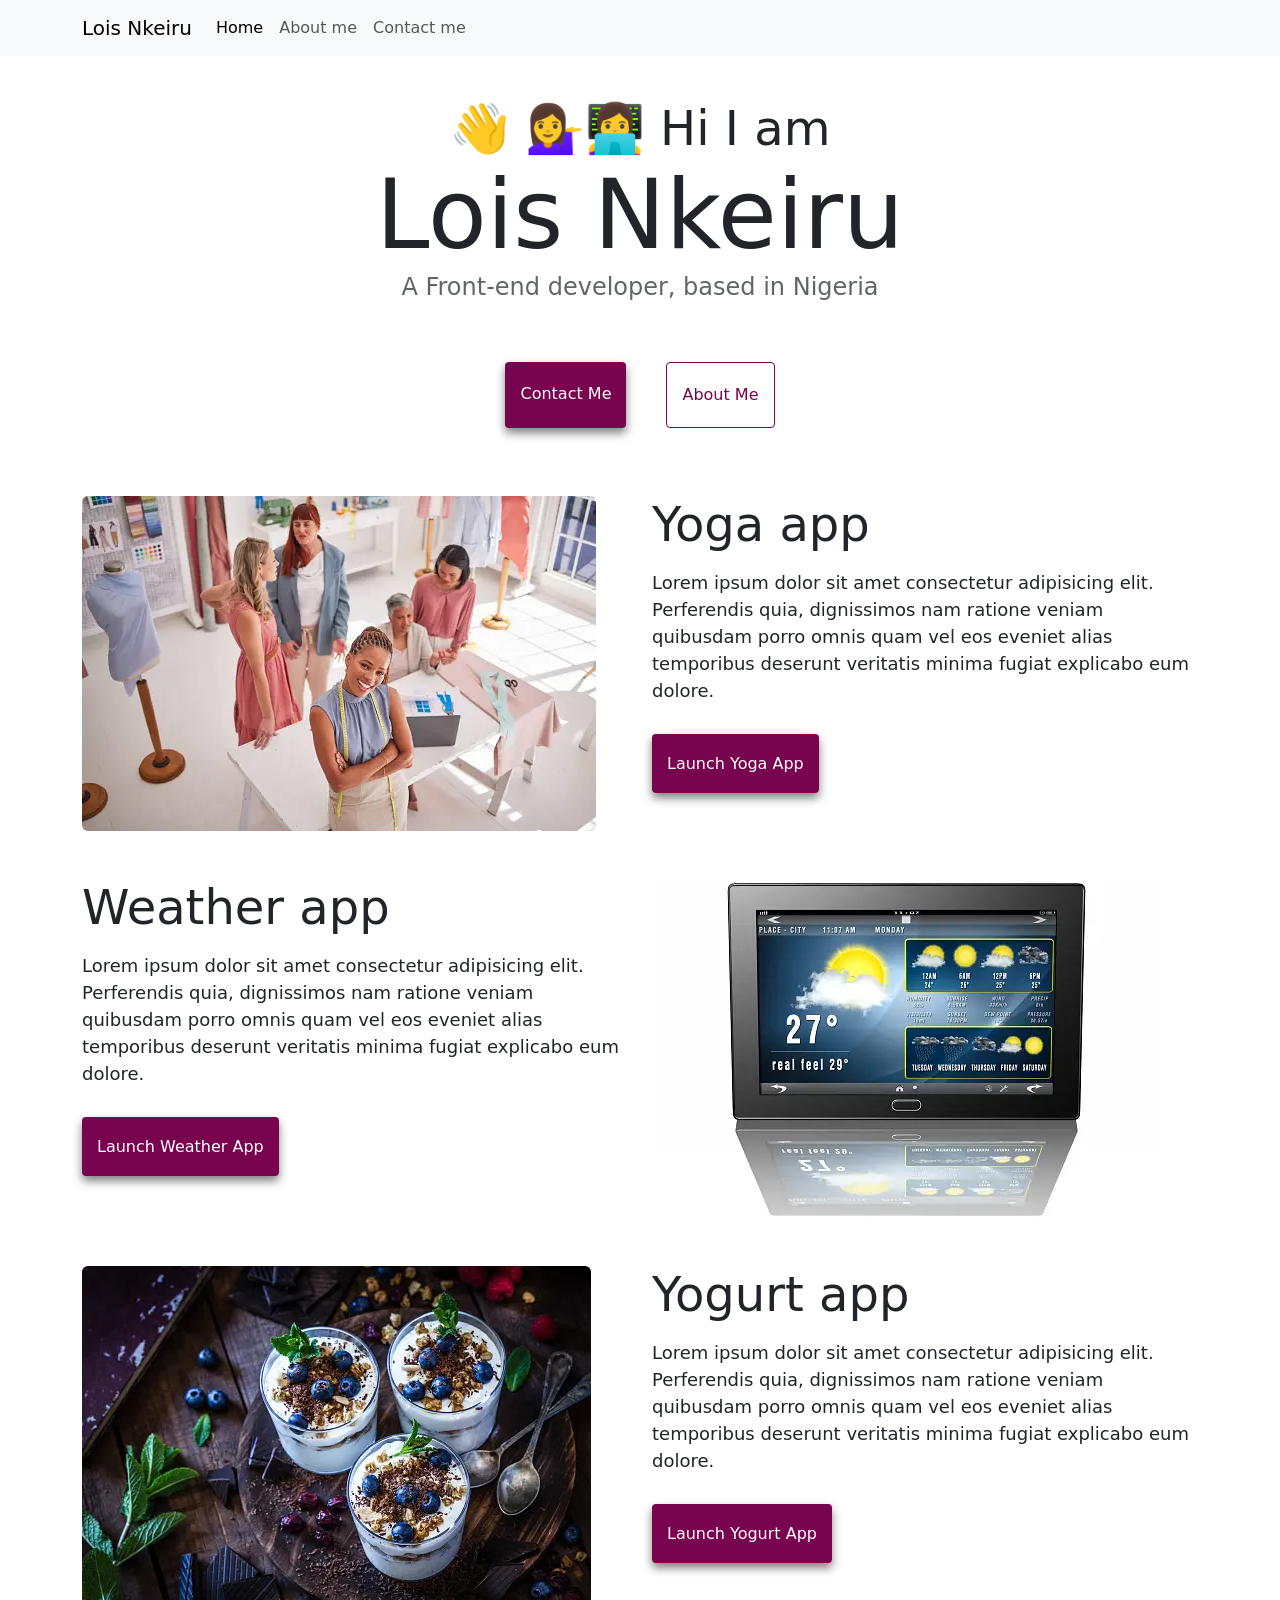
==== index.html @ df8690f5 "update folder structure" ====
<!DOCTYPE html>
<html lang="en">

<head>
    <meta charset="UTF-8" />
    <meta http-equiv="X-UA-Compatible" content="IE=edge" />
    <meta name="description" content="Hire a female frontend developer with experience">
    <title>Front-end developer</title>
    <link href="https://cdn.jsdelivr.net/npm/bootstrap@5.0.0-beta2/dist/css/bootstrap.min.css" rel="stylesheet"
        integrity="sha384-BmbxuPwQa2lc/FVzBcNJ7UAyJxM6wuqIj61tLrc4wSX0szH/Ev+nYRRuWlolflfl" crossorigin="anonymous" />
    <script src="https://cdn.jsdelivr.net/npm/bootstrap@5.0.0-beta2/dist/js/bootstrap.bundle.min.js"
        integrity="sha384-b5kHyXgcpbZJO/tY9Ul7kGkf1S0CWuKcCD38l8YkeH8z8QjE0GmW1gYU5S9FOnJ0"
        crossorigin="anonymous"></script>
    <link rel="stylesheet" href="src/style.css" />
</head>

<body>
    <nav class="navbar navbar-expand-lg navbar-light bg-light fixed-top">
        <div class="container">
            <a class="navbar-brand" href="index.html">Lois Nkeiru</a>
            <button class="navbar-toggler" type="button" data-bs-toggle="collapse" data-bs-target="#navbarNav"
                aria-controls="navbarNav" aria-expanded="false" aria-label="Toggle navigation">
                <span class="navbar-toggler-icon"></span>
            </button>
            <div class="collapse navbar-collapse" id="navbarNav">
                <ul class="navbar-nav">
                    <li class="nav-item">
                        <a class="nav-link active" aria-current="page" href="index.html">Home</a>
                    </li>
                    <li class="nav-item">
                        <a class="nav-link" href="about.html">About me</a>
                    </li>
                    <li class="nav-item">
                        <a class="nav-link" href="about.html#contact">Contact me</a>
                    </li>
                </ul>
            </div>
        </div>
    </nav>
    <h2 class="text-center">👋 💁‍♀️👩‍💻 Hi I am</h2>
    <h1 class="text-center">Lois Nkeiru</h1>
    <h3 class="text-center">A Front-end developer, based in Nigeria</h3>
    <div class="navigation-links mb-5">
        <a href="about.html" class="primary-link">Contact me</a>
        <a href="about.html" class="secondary-link">About me</a>
    </div>
    <div class="container">
        <div class="row">
            <div class="col-md-6">
                <img src="src/images/fashion 3.webp" class="img-fluid rounded" />
            </div>
            <div class="col-md-6">
                <h2 class="mb-3">Yoga app</h2>
                <p>
                    Lorem ipsum dolor sit amet consectetur adipisicing elit. Perferendis
                    quia, dignissimos nam ratione veniam quibusdam porro omnis quam vel
                    eos eveniet alias temporibus deserunt veritatis minima fugiat
                    explicabo eum dolore.
                </p>
                <div class="mt-5">
                    <a href="#" class="primary-link">Launch Yoga App</a>
                </div>
            </div>
        </div>
        <div class="row mt-5">
            <div class="col-md-6">
                <h2 class="mb-3">Weather app</h2>
                <p>
                    Lorem ipsum dolor sit amet consectetur adipisicing elit. Perferendis
                    quia, dignissimos nam ratione veniam quibusdam porro omnis quam vel
                    eos eveniet alias temporibus deserunt veritatis minima fugiat
                    explicabo eum dolore.
                </p>
                <div class="mb-5 mt-5">
                    <a href="#" class="primary-link">Launch Weather App</a>
                </div>
            </div>
            <div class="col-md-6">
                <img src="src/images/wearther.webp" class="img-fluid rounded" />
            </div>
        </div>
        <div class="row mt-5">
            <div class="col-md-6">
                <img src="src/images/grreelk.webp" class="img-fluid rounded" />
            </div>
            <div class="col-md-6">
                <h2 class="mb-3">Yogurt app</h2>
                <p>
                    Lorem ipsum dolor sit amet consectetur adipisicing elit. Perferendis
                    quia, dignissimos nam ratione veniam quibusdam porro omnis quam vel
                    eos eveniet alias temporibus deserunt veritatis minima fugiat
                    explicabo eum dolore.
                </p>
                <div class="mt-5">
                    <a href="#" class="primary-link">Launch Yogurt App</a>
                </div>
            </div>
        </div>
    </div>
</body>

</html>
---- src/style.css ----
:root {
    --primary-color: #78034f;
    --secondary-color: #faf9c8;
    --box-shadow: 0 5px 10px rgba(0, 0, 0, 0.5);
    --text-align: center;
}

body {
    margin-top: 100px;
}

h1,
h2,
h3 {
    margin: 0;
}

h1 {
    font-size: 96px;
}

h2 {
    font-size: 48px;
}

h3 {
    font-size: 24px;
    opacity: 0.7;
}

p {
    font-size: 18px;
    line-height: 1.5;
}

.navigation-links {
    display: flex;
    margin-top: 40px;
    justify-content: center;
}

.navigation-links a {
    margin: 20px;
}

.primary-link {
    border-radius: 4px;
    padding: 20px 15px;
    text-decoration: none;
    text-transform: capitalize;
    background: var(--primary-color);
    box-shadow: var(--box-shadow);
    color: white;
}

.secondary-link {
    border-radius: 4px;
    padding: 20px 15px;
    text-decoration: none;
    text-transform: capitalize;
    color: var(--primary-color);
    border: 1px solid var(--primary-color);
}

.homepage-link {
    color: var(--primary-color);
    text-align: center;
    display: block;
}

.about-paragraphs {
    margin: 30px 0;
}

.about-paragraphs p {
    margin: 10px;
}

.email-link {
    display: flex;
    justify-content: center;
    color: var(--primary-color);
    font-size: 28px;
    text-decoration: none;
}

.email-link:hover {
    text-decoration: underline;
}

@media (max-width: 576px) {
    h3 {
        color: blue;
        text-align: center;
    }
};
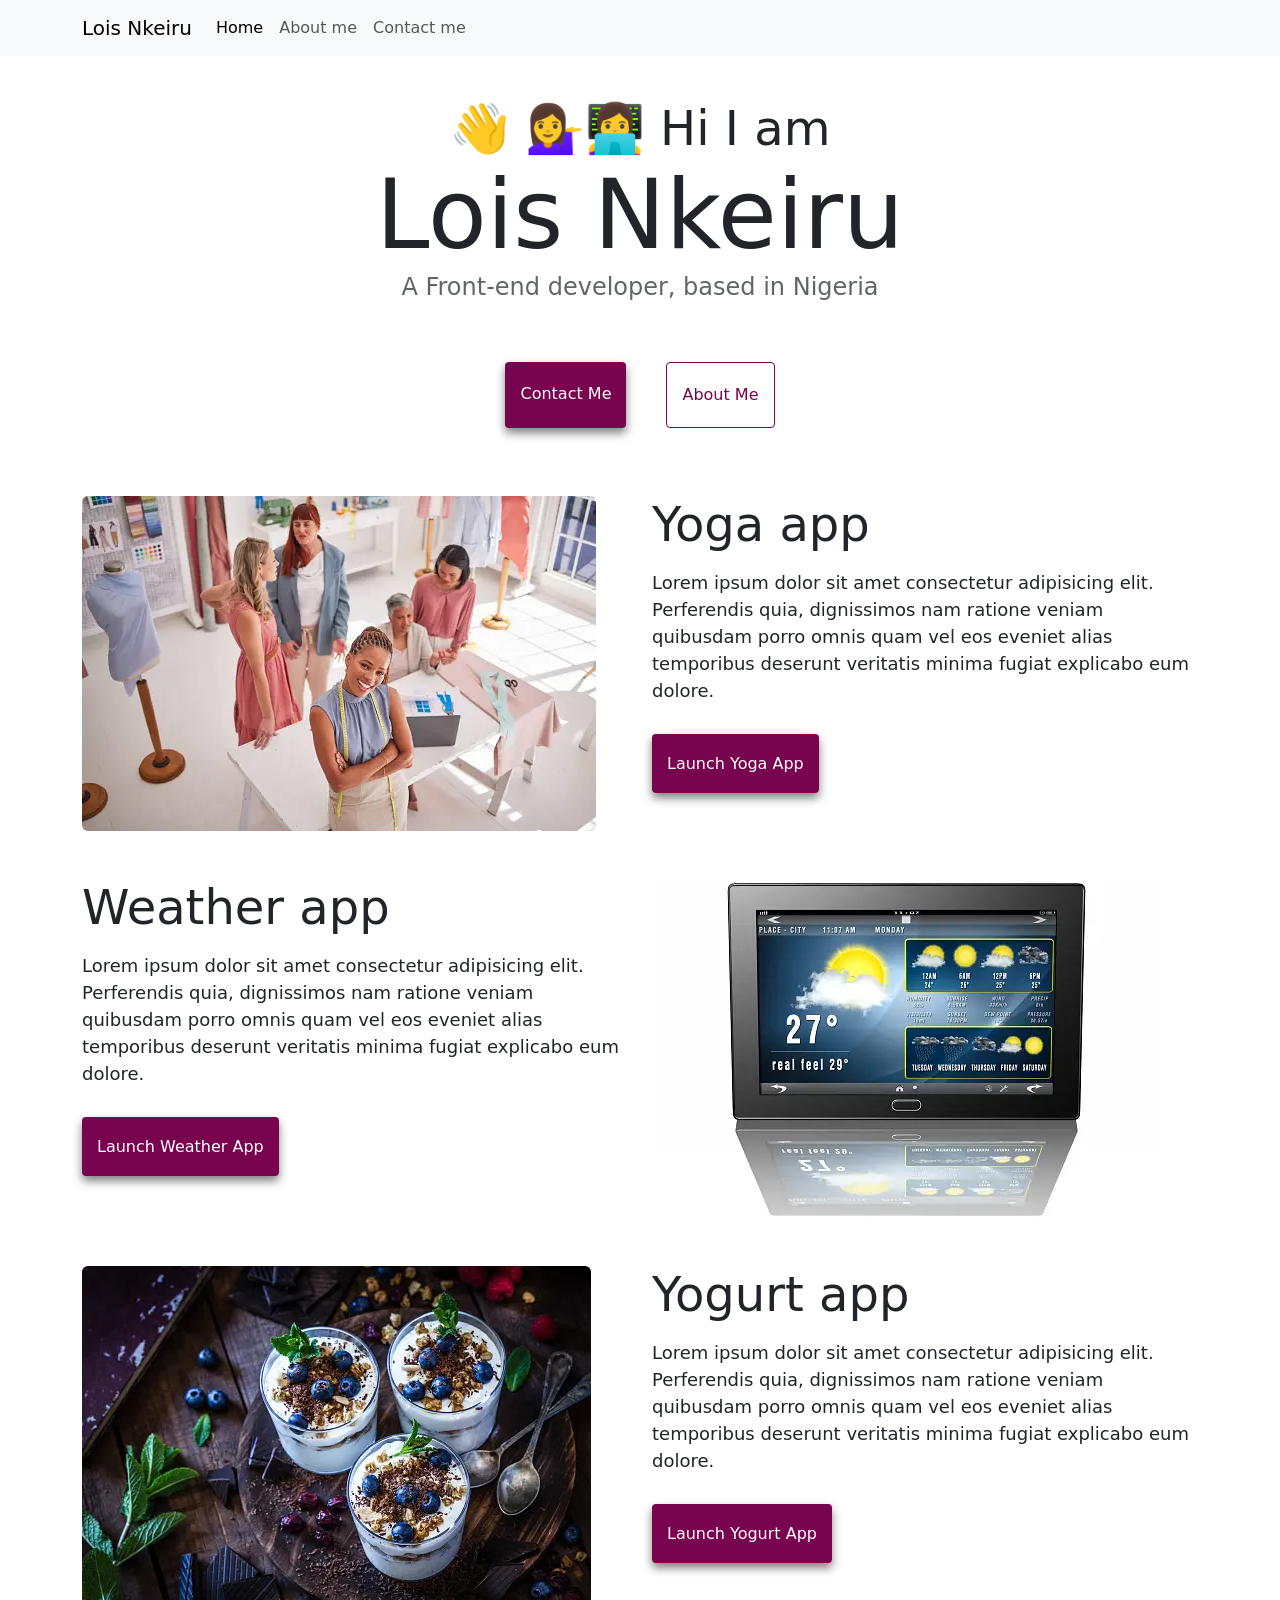
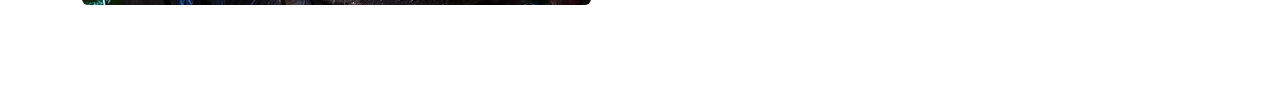
==== commit da252193: "aligning items" ====
--- a/index.html
+++ b/index.html
@@ -5,7 +5,7 @@
     <meta charset="UTF-8" />
     <meta http-equiv="X-UA-Compatible" content="IE=edge" />
     <meta name="description" content="Hire a female frontend developer with experience">
-    <title>Front-end developer</title>
+    <title>About me - Lois Nkeiru</title>
     <link href="https://cdn.jsdelivr.net/npm/bootstrap@5.0.0-beta2/dist/css/bootstrap.min.css" rel="stylesheet"
         integrity="sha384-BmbxuPwQa2lc/FVzBcNJ7UAyJxM6wuqIj61tLrc4wSX0szH/Ev+nYRRuWlolflfl" crossorigin="anonymous" />
     <script src="https://cdn.jsdelivr.net/npm/bootstrap@5.0.0-beta2/dist/js/bootstrap.bundle.min.js"
--- a/src/style.css
+++ b/src/style.css
@@ -6,7 +6,7 @@
 }
 
 body {
-    margin-top: 100px;
+    margin: 100px 0;
 }
 
 h1,
@@ -53,6 +53,10 @@
     color: white;
 }
 
+.primary-link:hover {
+    color: white;
+}
+
 .secondary-link {
     border-radius: 4px;
     padding: 20px 15px;
@@ -89,8 +93,17 @@
 }
 
 @media (max-width: 576px) {
-    h3 {
-        color: blue;
+    h1 {
+        font-size: 48px;
+        line-height: 1.5;
+    }
+
+    h2 {
+        font-size: 32px;
         text-align: center;
     }
-};+
+    p {
+        text-align: center;
+    }
+}
